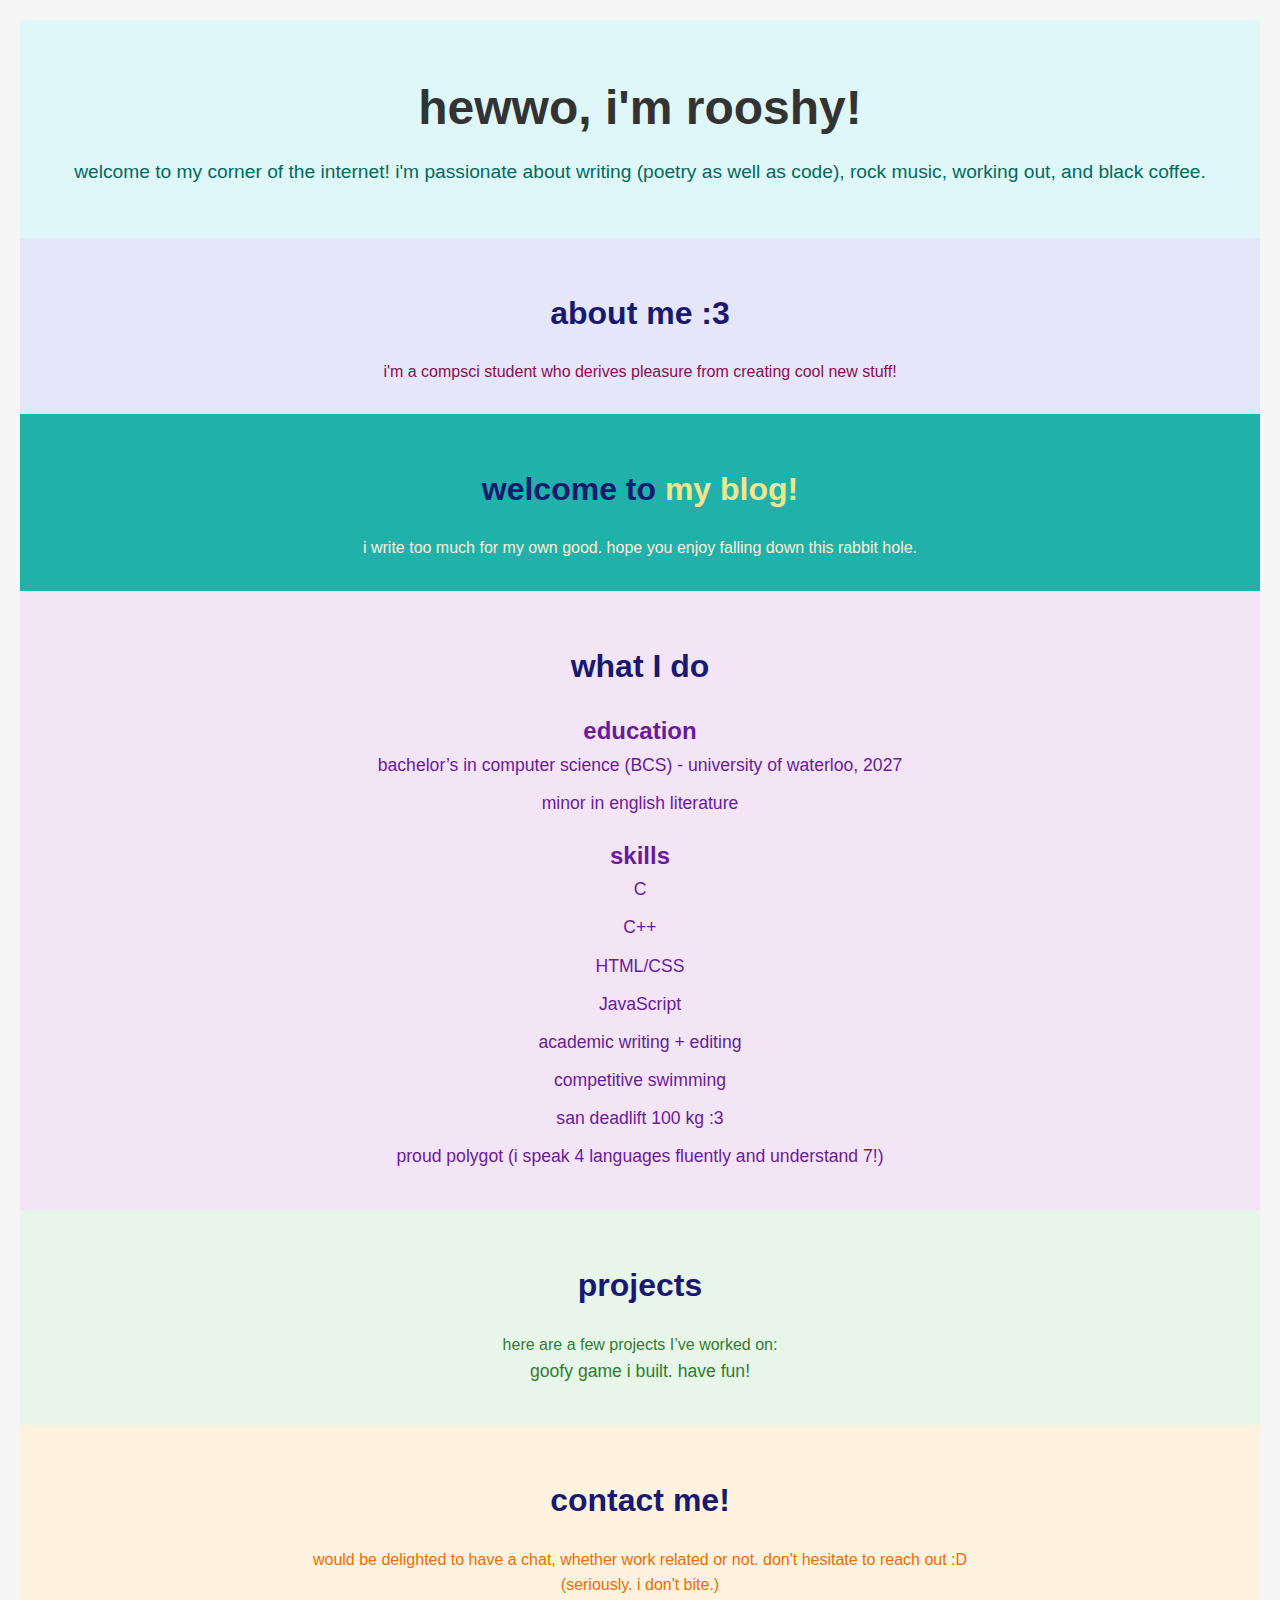
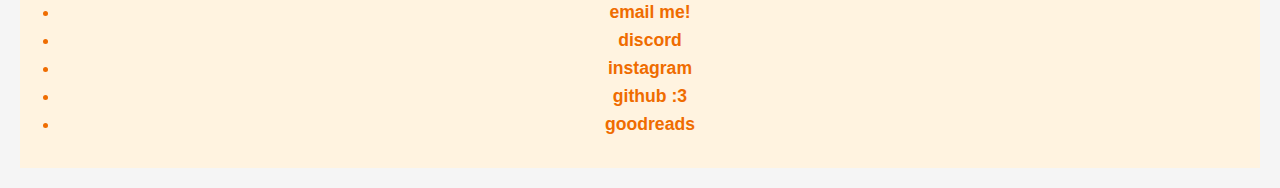
==== index.html @ 0fdd47ac "Initial commit" ====
<!DOCTYPE html>
<html lang="en">
<head>
    <meta charset="UTF-8">
    <meta name="viewport" content="width=device-width, initial-scale=1.0">
    <meta name="description" content="Personal website of Arushi, showcasing skills, projects, and contact information.">
    <title>Rooshy - Personal Portfolio</title>
    <link rel="stylesheet" href="styles.css">
</head>
<body>

    <!-- Hero Section -->
    <header id="hero">
        <h1>hewwo, i'm rooshy!</h1>
        <p>welcome to my corner of the internet! i'm passionate about writing (poetry as well as code), rock music, working out, and black coffee.</p>
    </header>

    <!-- About Me Section -->
    <section id="about">
        <h2>about me :3</h2>
        <p>i'm a compsci student who derives pleasure from creating cool new stuff! <br> 
        </p>
        <!-- Feel free to add more details or a photo here -->
    </section>

<!-- Blog Section-->
    <section id="blog">
        <h2>welcome to <a href="link to blog">my blog!</a></h2>
        <p>i write too much for my own good. hope you enjoy falling down this rabbit hole.</p>
    </section>

    <!-- Resume Section -->
    <section id="resume">
        <h2>what I do</h2>
        <h3>education</h3>
        <ul>
            <li>bachelor’s in computer science (BCS) - university of waterloo, 2027</li>
            <li>minor in english literature</li>
            <!-- Add more education details as needed -->
        </ul>

        <!--<h3>Work Experience</h3>
        <ul>
            <li>Position at Company - [Year to Year]</li>
            Add more positions as needed
        </ul>-->

        <h3>skills</h3>
        <ul>
            <li>C</li>
            <li>C++</li>
            <li>HTML/CSS</li>
            <li>JavaScript</li>
            <li>academic writing + editing</li>
            <li>competitive swimming</li>
            <li>san deadlift 100 kg :3</li>
            <li>proud polygot (i speak 4 languages fluently and understand 7!)</li>
            <!-- Add more skills as needed -->
        </ul>
    </section>

    <!-- Projects Section -->
    <section id="projects">
        <h2>projects</h2>
        <p>here are a few projects I’ve worked on:</p>
        <ul>
            <li><a href="link-to-project-1">goofy game i built. have fun!</a></li>
            <!--<li><a href="link-to-project-2">hone</a> - Brief description</li> -->
            <!-- Add more projects as needed -->
        </ul>
    </section>

    <!-- Contact Me Section -->
    <section id="contact">
        <h2>contact me!</h2>
        <p>would be delighted to have a chat, whether work related or not. don't hesitate to reach out :D<br>
        (seriously. i don't bite.)</p>
        <ul>
            <li><a href="mailto:a6manjun@uwaterloo.ca">email me!</a></li>
            <li><a href="https://discordapp.com/users/748522944661159967">discord</a></li>
            <li><a href="https://www.instagram.com/arushuwu/">instagram</a></li>
            <li><a href="https://github.com/mikasasucasa1">github :3</a></li>
            <li><a href="https://www.goodreads.com/user/show/119054772-arushi">goodreads</a></li>
            <!-- Optionally, add LinkedIn, GitHub, or other links -->
        </ul>
    </section>

</body>
</html>
---- styles.css ----
/* Reset basic styles to avoid inconsistencies across browsers */
* {
    margin: 0;
    padding: 0;
    box-sizing: border-box;
}

body {
    font-family: 'Arial', sans-serif;
    background-color: #f5f5f5;
    color: #333;
    line-height: 1.6;
    padding: 20px;
}

/* Hero section styling */
#hero {
    text-align: center;
    padding: 50px 20px;
    background-color: #e0f7fa;
    color: #00695c;
}

#hero h1 {
    font-size: 3em;
    font-weight: bold;
    margin-bottom: 10px;
    color:#333;
}

#hero p {
    font-size: 1.2em;
    font-family:'Franklin Gothic Medium', 'Arial Narrow', Arial, sans-serif;
}

/* Section headings */
h2 {
    font-size: 2em;
    color: midnightblue;
    margin: 20px 0;
    text-align: center;
}

/* About me section styling */
#about {
    padding: 30px 20px;
    background-color: lavender;
    color: #880e4f;
    text-align: center;
}

/* Blog section styling */
#blog {
    padding: 30px 20px;
    background-color: lightseagreen;
    color: papayawhip;
    text-align: center;
}

#blog a {
    color: khaki;
    text-decoration: none;
    font-weight: bold;
}

#blog a:hover {
    text-decoration: underline;
}

/* Resume section styling */
#resume {
    padding: 30px 20px;
    background-color: #f3e5f5;
    color: #6a1b9a;
    text-align: center;
}

#resume h3 {
    font-size: 1.5em;
    margin-top: 20px;
}

#resume ul {
    list-style-type: none;
    padding-left: 0;
}

#resume li {
    margin-bottom: 10px;
}

/* Projects section styling */
#projects {
    padding: 30px 20px;
    background-color: #e8f5e9;
    color: #2e7d32;
    text-align: center;
}

#projects ul {
    list-style-type: none;
    padding-left: 0;
}

#projects li {
    margin-bottom: 10px;
}

#projects a {
    color: #2e7d32;
    text-decoration: none;
}

#projects a:hover {
    text-decoration: underline;
}

/* Contact section styling */
#contact {
    padding: 30px 20px;
    background-color: #fff3e0;
    color: #ef6c00;
    text-align: center;
}

#contact a {
    color: #ef6c00;
    text-decoration: none;
    font-weight: bold;
}

#contact a:hover {
    text-decoration: underline;
}

/* Link styling */
a {
    color: #00695c;
    text-decoration: none;
}

a:hover {
    text-decoration: underline;
}

/* Additional styling for body and list items */
ul {
    padding-left: 20px;
}

li {
    font-size: 1.1em;
}

/* Responsive design */
@media (max-width: 768px) {
    h1 {
        font-size: 2.5em;
    }

    h2 {
        font-size: 1.8em;
    }

    #hero, #about, #blog, #resume, #projects, #contact {
        padding: 20px 10px;
    }
}
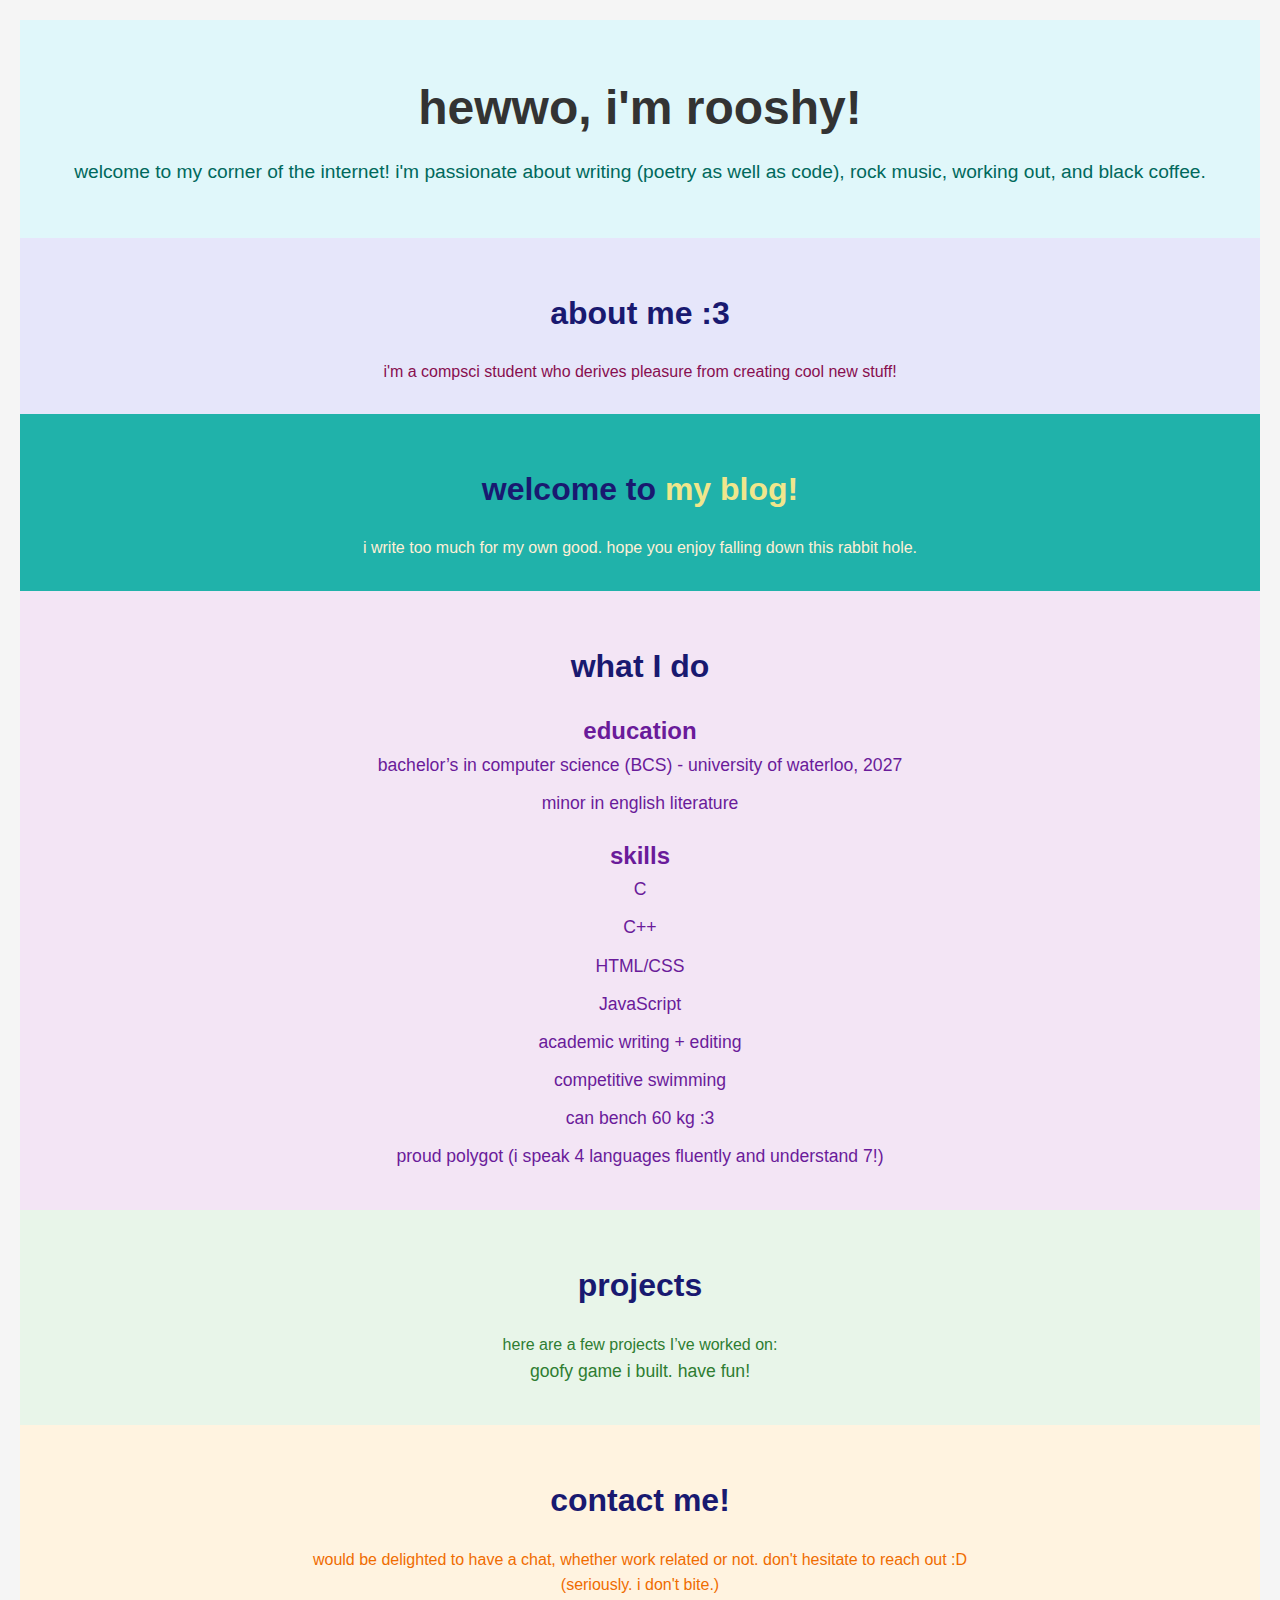
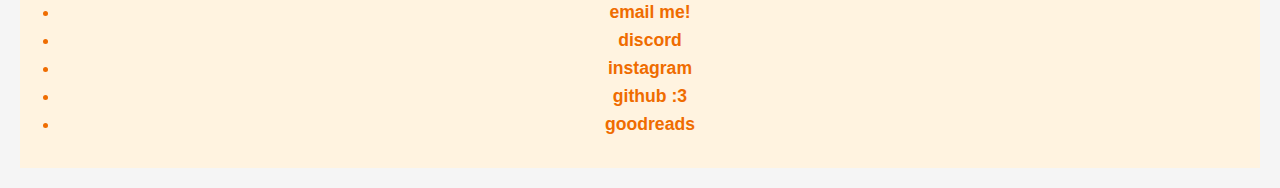
==== commit 4c60f0ce: "typos fixed" ====
--- a/index.html
+++ b/index.html
@@ -53,7 +53,7 @@
             <li>JavaScript</li>
             <li>academic writing + editing</li>
             <li>competitive swimming</li>
-            <li>san deadlift 100 kg :3</li>
+            <li>can bench 60 kg :3</li>
             <li>proud polygot (i speak 4 languages fluently and understand 7!)</li>
             <!-- Add more skills as needed -->
         </ul>
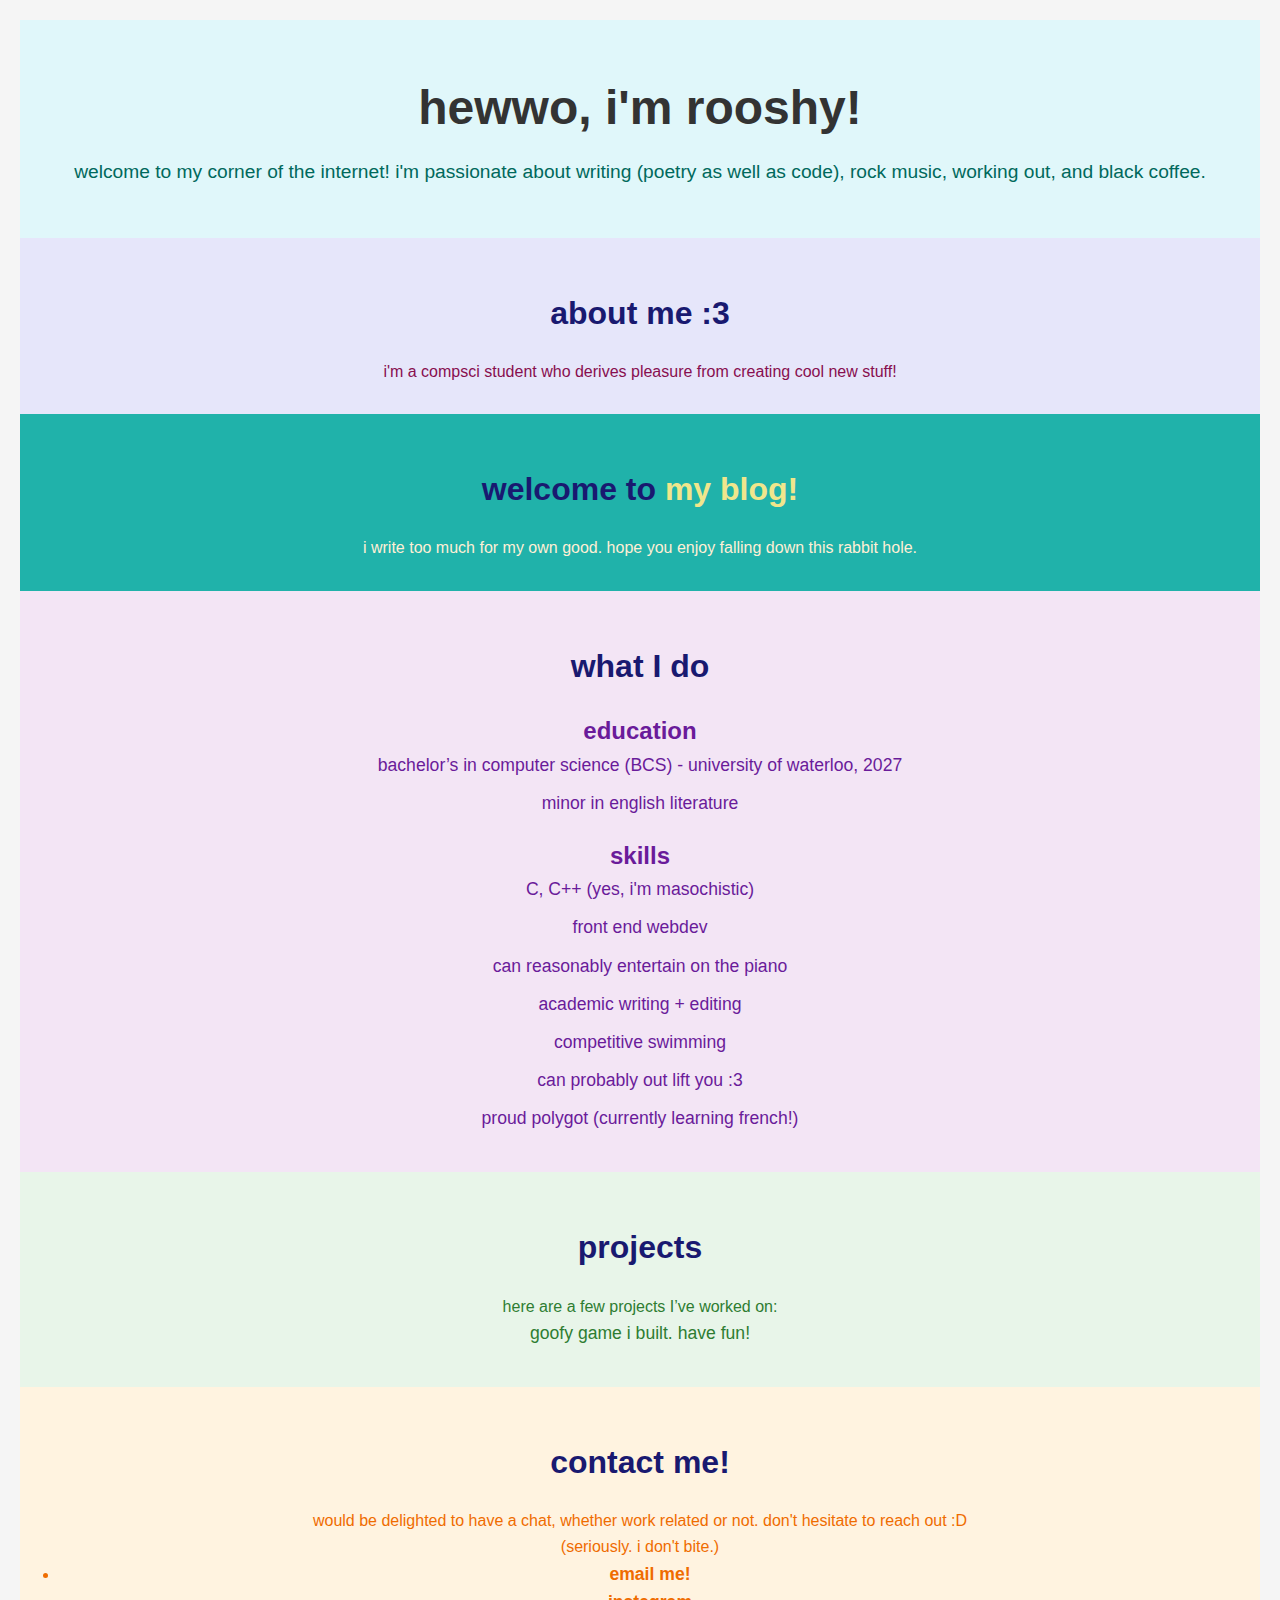
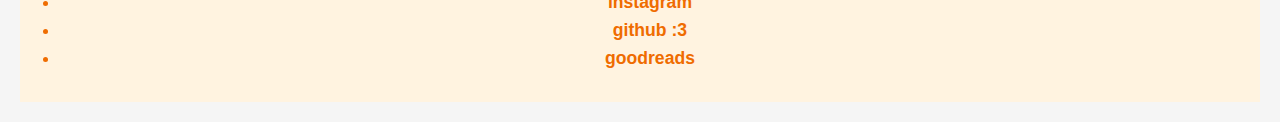
==== commit 5786531f: "typos fixed!" ====
--- a/index.html
+++ b/index.html
@@ -47,14 +47,13 @@
 
         <h3>skills</h3>
         <ul>
-            <li>C</li>
-            <li>C++</li>
-            <li>HTML/CSS</li>
-            <li>JavaScript</li>
+            <li>C, C++ (yes, i'm masochistic)</li>
+            <li>front end webdev</li>
+            <li>can reasonably entertain on the piano</li>
             <li>academic writing + editing</li>
             <li>competitive swimming</li>
-            <li>can bench 60 kg :3</li>
-            <li>proud polygot (i speak 4 languages fluently and understand 7!)</li>
+            <li>can probably out lift you :3</li>
+            <li>proud polygot (currently learning french!)</li>
             <!-- Add more skills as needed -->
         </ul>
     </section>
@@ -77,7 +76,7 @@
         (seriously. i don't bite.)</p>
         <ul>
             <li><a href="mailto:a6manjun@uwaterloo.ca">email me!</a></li>
-            <li><a href="https://discordapp.com/users/748522944661159967">discord</a></li>
+            <!--<li><a href="https://discordapp.com/users/748522944661159967">discord</a></li>-->
             <li><a href="https://www.instagram.com/arushuwu/">instagram</a></li>
             <li><a href="https://github.com/mikasasucasa1">github :3</a></li>
             <li><a href="https://www.goodreads.com/user/show/119054772-arushi">goodreads</a></li>
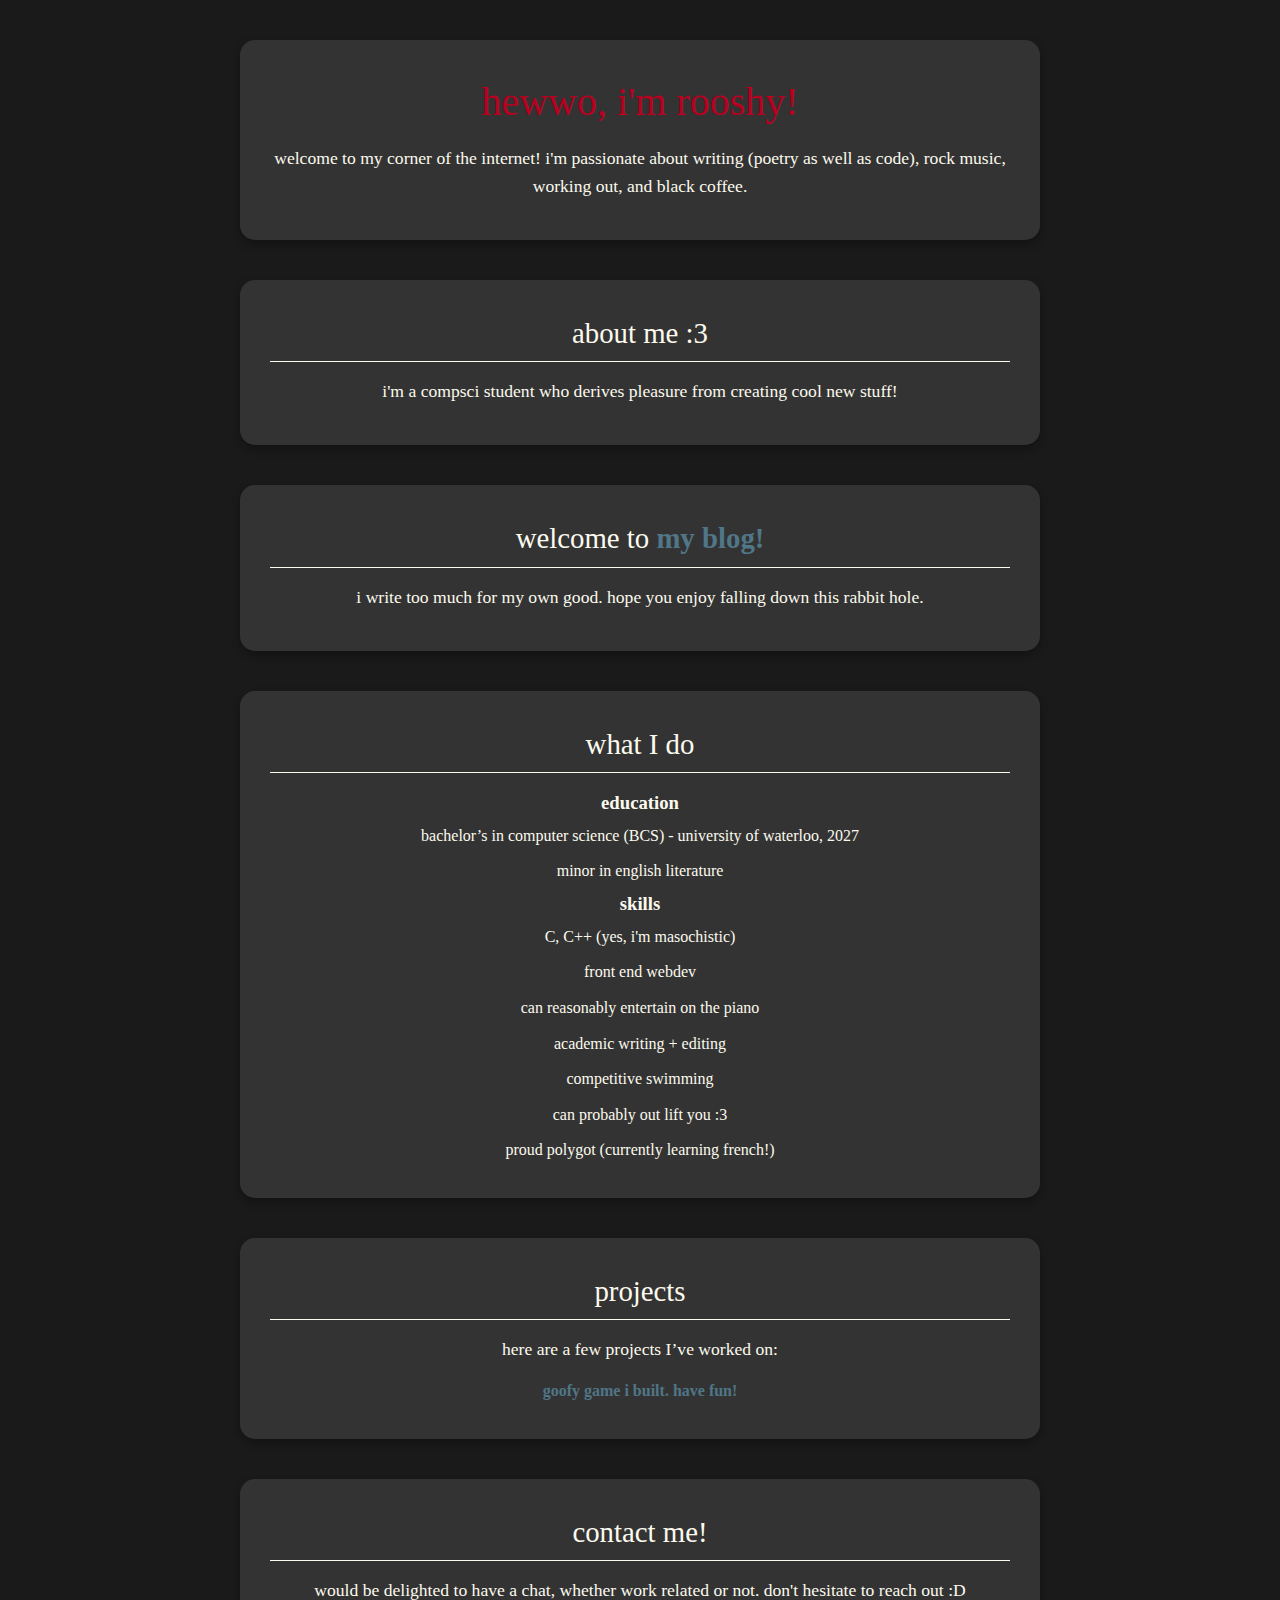
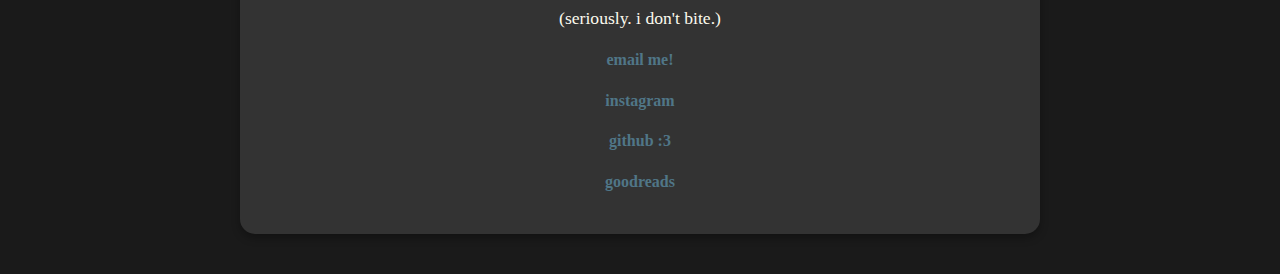
==== commit 75a8d837: "updated styles for index and added divs" ====
--- a/index.html
+++ b/index.html
@@ -9,41 +9,29 @@
 </head>
 <body>
 
-    <!-- Hero Section -->
     <header id="hero">
         <h1>hewwo, i'm rooshy!</h1>
         <p>welcome to my corner of the internet! i'm passionate about writing (poetry as well as code), rock music, working out, and black coffee.</p>
     </header>
 
-    <!-- About Me Section -->
     <section id="about">
         <h2>about me :3</h2>
         <p>i'm a compsci student who derives pleasure from creating cool new stuff! <br> 
         </p>
-        <!-- Feel free to add more details or a photo here -->
     </section>
 
-<!-- Blog Section-->
     <section id="blog">
-        <h2>welcome to <a href="link to blog">my blog!</a></h2>
+        <h2>welcome to <a href="blog.html">my blog!</a></h2>
         <p>i write too much for my own good. hope you enjoy falling down this rabbit hole.</p>
     </section>
 
-    <!-- Resume Section -->
     <section id="resume">
         <h2>what I do</h2>
         <h3>education</h3>
         <ul>
             <li>bachelor’s in computer science (BCS) - university of waterloo, 2027</li>
             <li>minor in english literature</li>
-            <!-- Add more education details as needed -->
         </ul>
-
-        <!--<h3>Work Experience</h3>
-        <ul>
-            <li>Position at Company - [Year to Year]</li>
-            Add more positions as needed
-        </ul>-->
 
         <h3>skills</h3>
         <ul>
@@ -54,33 +42,26 @@
             <li>competitive swimming</li>
             <li>can probably out lift you :3</li>
             <li>proud polygot (currently learning french!)</li>
-            <!-- Add more skills as needed -->
         </ul>
     </section>
 
-    <!-- Projects Section -->
     <section id="projects">
         <h2>projects</h2>
         <p>here are a few projects I’ve worked on:</p>
         <ul>
             <li><a href="link-to-project-1">goofy game i built. have fun!</a></li>
-            <!--<li><a href="link-to-project-2">hone</a> - Brief description</li> -->
-            <!-- Add more projects as needed -->
         </ul>
     </section>
 
-    <!-- Contact Me Section -->
     <section id="contact">
         <h2>contact me!</h2>
         <p>would be delighted to have a chat, whether work related or not. don't hesitate to reach out :D<br>
         (seriously. i don't bite.)</p>
         <ul>
             <li><a href="mailto:a6manjun@uwaterloo.ca">email me!</a></li>
-            <!--<li><a href="https://discordapp.com/users/748522944661159967">discord</a></li>-->
             <li><a href="https://www.instagram.com/arushuwu/">instagram</a></li>
             <li><a href="https://github.com/mikasasucasa1">github :3</a></li>
             <li><a href="https://www.goodreads.com/user/show/119054772-arushi">goodreads</a></li>
-            <!-- Optionally, add LinkedIn, GitHub, or other links -->
         </ul>
     </section>
 
--- a/styles.css
+++ b/styles.css
@@ -1,168 +1,79 @@
-/* Reset basic styles to avoid inconsistencies across browsers */
 * {
     margin: 0;
     padding: 0;
     box-sizing: border-box;
+    font-family: Baskerville, serif;
+    color: #FCFAEE;
 }
 
 body {
-    font-family: 'Arial', sans-serif;
-    background-color: #f5f5f5;
-    color: #333;
+    background-color: #1a1a1a;
+    color: #FCFAEE;
     line-height: 1.6;
+    display: flex;
+    flex-direction: column;
+    align-items: center;
     padding: 20px;
 }
 
-/* Hero section styling */
-#hero {
+#hero, #about, #blog, #resume, #projects, #contact {
+    background-color: #333333;
+    padding: 30px;
+    margin: 20px 0;
+    width: 90%;
+    max-width: 800px;
+    border-radius: 15px;
     text-align: center;
-    padding: 50px 20px;
-    background-color: #e0f7fa;
-    color: #00695c;
+    box-shadow: 0 4px 8px rgba(0, 0, 0, 0.3);
 }
 
-#hero h1 {
-    font-size: 3em;
-    font-weight: bold;
+h1, h2 {
+    font-weight: normal;
     margin-bottom: 10px;
-    color:#333;
 }
 
-#hero p {
-    font-size: 1.2em;
-    font-family:'Franklin Gothic Medium', 'Arial Narrow', Arial, sans-serif;
+h1 {
+    font-size: 2.5em;
+    color: #B8001F;
 }
 
-/* Section headings */
 h2 {
-    font-size: 2em;
-    color: midnightblue;
-    margin: 20px 0;
-    text-align: center;
+    font-size: 1.8em;
+    color: #FCFAEE;
+    border-bottom: 1px solid #FCFAEE;
+    padding-bottom: 5px;
+    margin-bottom: 15px;
 }
 
-/* About me section styling */
-#about {
-    padding: 30px 20px;
-    background-color: lavender;
-    color: #880e4f;
-    text-align: center;
-}
-
-/* Blog section styling */
-#blog {
-    padding: 30px 20px;
-    background-color: lightseagreen;
-    color: papayawhip;
-    text-align: center;
-}
-
-#blog a {
-    color: khaki;
+a {
+    color: #507687;
     text-decoration: none;
     font-weight: bold;
 }
 
-#blog a:hover {
+a:hover {
+    color: #B8001F;
     text-decoration: underline;
 }
 
-/* Resume section styling */
-#resume {
-    padding: 30px 20px;
-    background-color: #f3e5f5;
-    color: #6a1b9a;
-    text-align: center;
+ul {
+    list-style-type: none;
 }
 
-#resume h3 {
-    font-size: 1.5em;
-    margin-top: 20px;
+ul li {
+    padding: 5px 0;
 }
 
-#resume ul {
-    list-style-type: none;
-    padding-left: 0;
+#hero p, #about p, #blog p, #resume p, #projects p, #contact p {
+    font-size: 1.1em;
+    margin: 10px 0;
 }
 
-#resume li {
-    margin-bottom: 10px;
+#contact ul li {
+    margin: 5px 0;
 }
 
-/* Projects section styling */
-#projects {
-    padding: 30px 20px;
-    background-color: #e8f5e9;
-    color: #2e7d32;
-    text-align: center;
-}
-
-#projects ul {
-    list-style-type: none;
-    padding-left: 0;
-}
-
-#projects li {
-    margin-bottom: 10px;
-}
-
-#projects a {
-    color: #2e7d32;
-    text-decoration: none;
-}
-
-#projects a:hover {
-    text-decoration: underline;
-}
-
-/* Contact section styling */
-#contact {
-    padding: 30px 20px;
-    background-color: #fff3e0;
-    color: #ef6c00;
-    text-align: center;
-}
-
-#contact a {
-    color: #ef6c00;
-    text-decoration: none;
-    font-weight: bold;
-}
-
-#contact a:hover {
-    text-decoration: underline;
-}
-
-/* Link styling */
-a {
-    color: #00695c;
-    text-decoration: none;
-}
-
-a:hover {
-    text-decoration: underline;
-}
-
-/* Additional styling for body and list items */
-ul {
-    padding-left: 20px;
-}
-
-li {
-    font-size: 1.1em;
-}
-
-/* Responsive design */
-@media (max-width: 768px) {
-    h1 {
-        font-size: 2.5em;
-    }
-
-    h2 {
-        font-size: 1.8em;
-    }
-
-    #hero, #about, #blog, #resume, #projects, #contact {
-        padding: 20px 10px;
-    }
-}
+footer {
+    margin-top: 20px;
+    font-size: 0.9em;
+}